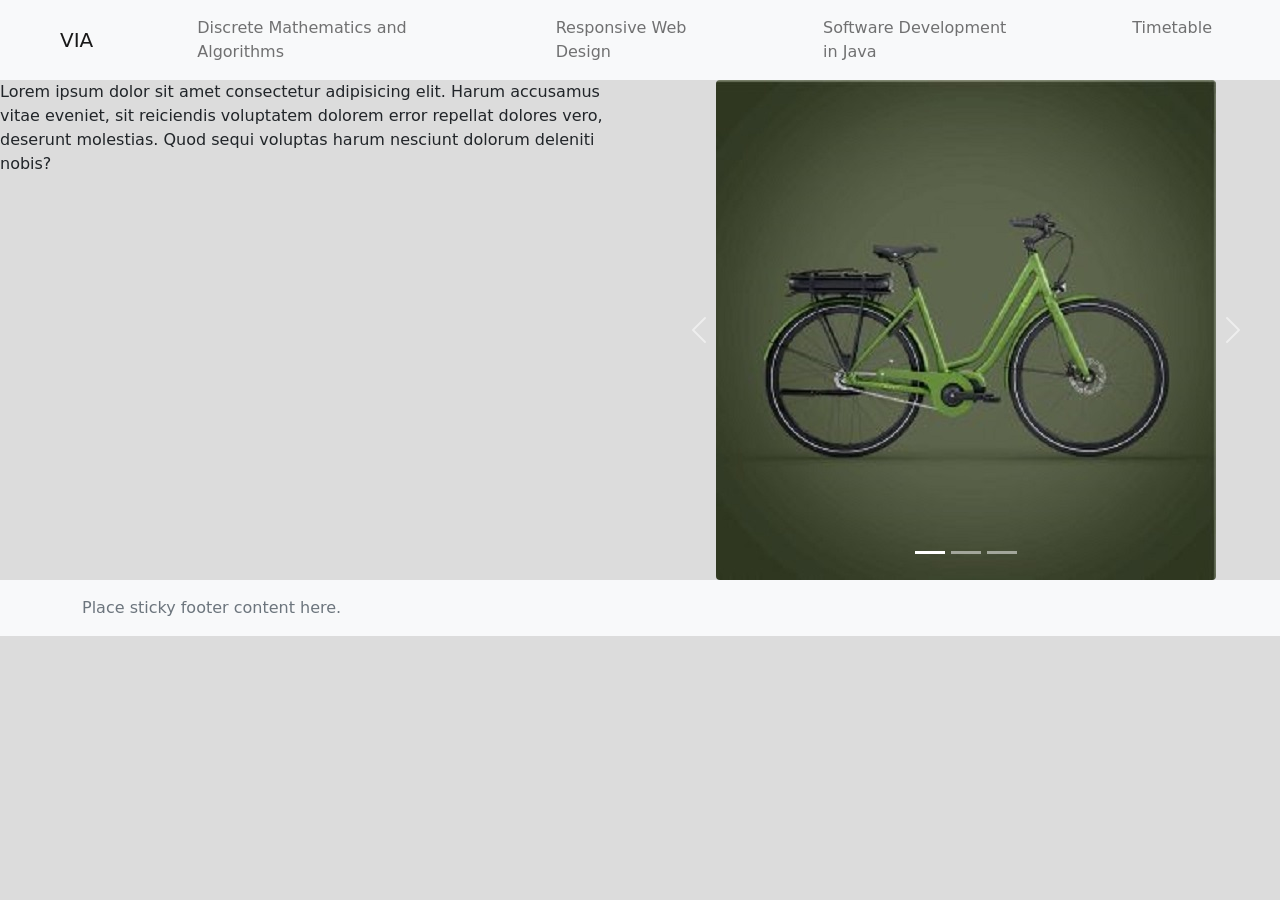
==== index.html @ 35416a30 "Inititalize github repo" ====
<!DOCTYPE html>
<html lang="en">

<head>
    <meta charset="UTF-8">
    <meta http-equiv="X-UA-Compatible" content="IE=edge">
    <meta name="viewport" content="width=device-width, initial-scale=1.0">
    <title>VIA Homepage</title>
    <link rel="stylesheet" href="css/bootstrap.min.css">
    <link rel="stylesheet" href="css/stlye.css">
    <link rel="icon" href="images/32443.ico">
    <!--Font Awsome for icons-->
    <link rel="stylesheet" href="css/font-awesome-4.7.0/css/font-awesome.min.css">

</head>

<body>
    <!--START NAVBAR-->
    <nav class="navbar navbar-expand-sm bg-light navbar-light">
        <div class="container-fluid">
            <button class="navbar-toggler" type="button" data-bs-toggle="collapse" data-bs-target="#MainNavbar">
                <span class="navbar-toggler-icon"></span>
            </button>
            <a class="navbar-brand active mx-5" href="index.html">VIA</a>
            <div class="collapse navbar-collapse" id="MainNavbar">
                <ul class="navbar-nav">
                    <li class="nav-item mx-5"><a class="nav-link" href="dma.html">Discrete Mathematics and
                            Algorithms</a>
                    </li>
                    <li class="nav-item mx-5"><a class="nav-link" href="rwd.html">Responsive Web Design</a></li>
                    <li class="nav-item mx-5"><a class="nav-link" href="sdj.html">Software Development in Java</a></li>
                    <li class="nav-item mx-5"><a class="nav-link" href="timetable.html">Timetable</a></li>
                </ul>
            </div>
        </div>
    </nav>
    <!--FINISH NAVBAR-->

    <div class="row">
        <!--Left side of webpage-->
        <div class="col-lg-6">
            Lorem ipsum dolor sit amet consectetur adipisicing elit. Harum accusamus vitae eveniet, sit reiciendis
            voluptatem dolorem error repellat dolores vero, deserunt molestias. Quod sequi voluptas harum nesciunt
            dolorum deleniti nobis?
        </div>

        <!--Right side of webpage-->
        <!--Carousel start here-->

        <div class="col-lg-6">
            <div id="carousel" class="carousel slide" data-bs-ride="carousel">
                <div class="carousel-inner">
                    <div class="carousel-item active"><img class="d-block rounded mx-auto img-fluid" src="images/1.jpg"></div>
                    <div class="carousel-item"><img class="d-block rounded mx-auto img-fluid" src="images/2.jpg"></div>
                    <div class="carousel-item"><img class="d-block rounded mx-auto img-fluid" src="images/3.jpg"></div>
                </div>

                <div class="carousel-indicators">
                    <button data-bs-target="#mycarousel" data-bs-slide-to="0" class="active"></button>
                    <button data-bs-target="#mycarousel" data-bs-slide-to="1"></button>
                    <button data-bs-target="#mycarousel" data-bs-slide-to="2"></button>
                </div>
                <button class="carousel-control-prev" type="button" data-bs-target="#carousel" data-bs-slide="prev">
                    <span class="carousel-control-prev-icon" aria-hidden="true"></span>
                    <span class="visually-hidden">Previous</span>
                </button>
                <button class="carousel-control-next" type="button" data-bs-target="#carousel" data-bs-slide="next">
                    <span class="carousel-control-next-icon" aria-hidden="true"></span>
                    <span class="visually-hidden">Next</span>
                </button>
            </div>
        </div>

        <!--Carousel end-->

    </div>

    <!--Footer start-->
    <footer class="footer mt-auto py-3 bg-light fixed-down">
        <div class="container">
            <span class="text-muted">Place sticky footer content here.</span>
        </div>
    </footer>

    <!--Footer end-->
    <script src="js/bootstrap.bundle.min.js"></script>
</body>

</html>
---- css/stlye.css ----
body
{
    background-color: gainsboro;
    overflow-y: scroll;
}

/* timetable css */
#tableDiv table{
    width: 90%;
    height: 70%;
    position: absolute;
    left:5%;
    bottom: 0;
    table-layout: fixed;
}
#timetableTable tr td{
    height: 100px;
}
.tableContent a{
    float: right;
}
.tableContent{
    width: auto;
    height: 20%;
}
.tableHeaderCell{
    text-align: center;
    line-height: 1;
    vertical-align: middle;
}
/* end of timetable css */

.carousel, img{
    height: 100%;
    width: auto;
}

/*Css for the Contact page*/
.contact
{
   text-align: center;
}
  

/*NAVBAR*/
.navbar-nav .active a {
    background-color: lightsteelblue;
}
.navbar-nav a:hover {
    background-color: lightsteelblue;
}
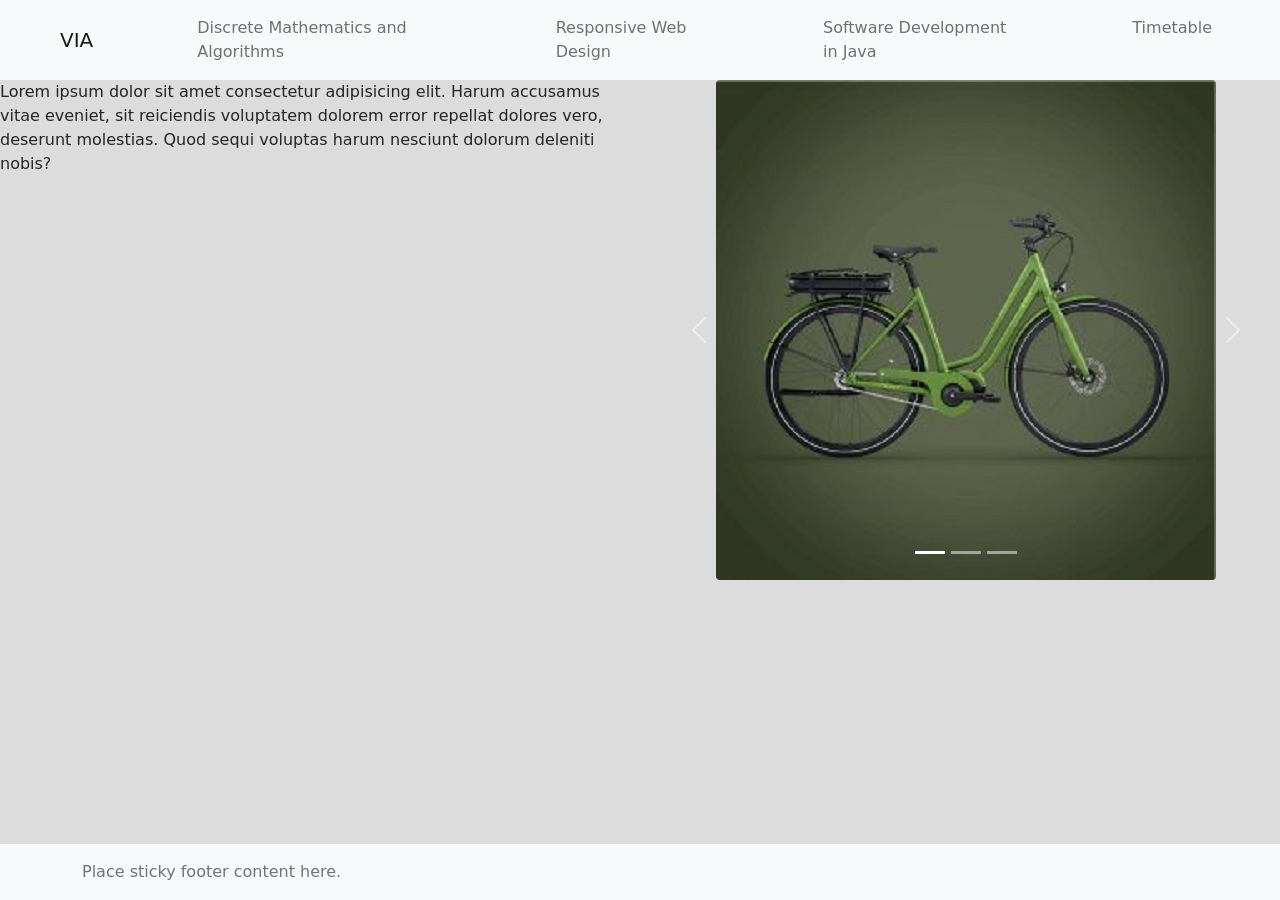
==== commit 033166f5: "fixed footer" ====
--- a/index.html
+++ b/index.html
@@ -76,7 +76,7 @@
     </div>
 
     <!--Footer start-->
-    <footer class="footer mt-auto py-3 bg-light fixed-down">
+    <footer class="footer mt-auto py-3 bg-light fixed-bottom">
         <div class="container">
             <span class="text-muted">Place sticky footer content here.</span>
         </div>
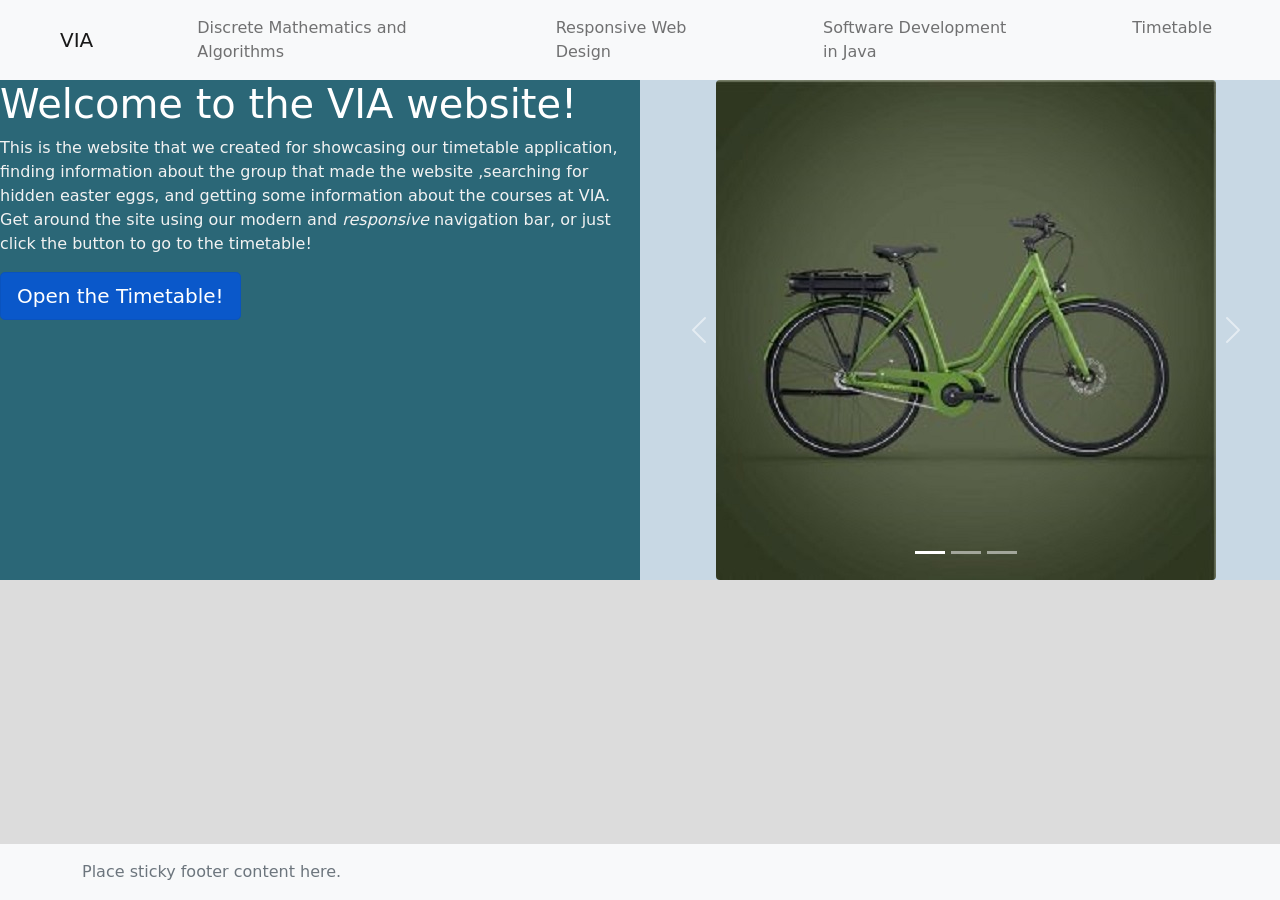
==== commit faf77bd4: "fixes" ====
--- a/index.html
+++ b/index.html
@@ -1,89 +1,149 @@
 <!DOCTYPE html>
 <html lang="en">
+  <head>
+    <meta charset="UTF-8" />
+    <meta http-equiv="X-UA-Compatible" content="IE=edge" />
+    <meta name="viewport" content="width=device-width, initial-scale=1.0" />
+    <title>VIA Homepage</title>
+    <link rel="stylesheet" href="css/bootstrap.min.css" />
+    <link rel="stylesheet" href="css/stlye.css" />
+    <link rel="icon" href="images/32443.ico" />
+    <!--Font Awsome for icons-->
+    <link
+      rel="stylesheet"
+      href="css/font-awesome-4.7.0/css/font-awesome.min.css"
+    />
+  </head>
 
-<head>
-    <meta charset="UTF-8">
-    <meta http-equiv="X-UA-Compatible" content="IE=edge">
-    <meta name="viewport" content="width=device-width, initial-scale=1.0">
-    <title>VIA Homepage</title>
-    <link rel="stylesheet" href="css/bootstrap.min.css">
-    <link rel="stylesheet" href="css/stlye.css">
-    <link rel="icon" href="images/32443.ico">
-    <!--Font Awsome for icons-->
-    <link rel="stylesheet" href="css/font-awesome-4.7.0/css/font-awesome.min.css">
-
-</head>
-
-<body>
+  <body>
     <!--START NAVBAR-->
     <nav class="navbar navbar-expand-sm bg-light navbar-light">
-        <div class="container-fluid">
-            <button class="navbar-toggler" type="button" data-bs-toggle="collapse" data-bs-target="#MainNavbar">
-                <span class="navbar-toggler-icon"></span>
-            </button>
-            <a class="navbar-brand active mx-5" href="index.html">VIA</a>
-            <div class="collapse navbar-collapse" id="MainNavbar">
-                <ul class="navbar-nav">
-                    <li class="nav-item mx-5"><a class="nav-link" href="dma.html">Discrete Mathematics and
-                            Algorithms</a>
-                    </li>
-                    <li class="nav-item mx-5"><a class="nav-link" href="rwd.html">Responsive Web Design</a></li>
-                    <li class="nav-item mx-5"><a class="nav-link" href="sdj.html">Software Development in Java</a></li>
-                    <li class="nav-item mx-5"><a class="nav-link" href="timetable.html">Timetable</a></li>
-                </ul>
-            </div>
+      <div class="container-fluid">
+        <button
+          class="navbar-toggler"
+          type="button"
+          data-bs-toggle="collapse"
+          data-bs-target="#MainNavbar"
+        >
+          <span class="navbar-toggler-icon"></span>
+        </button>
+        <a class="navbar-brand active mx-5" href="index.html">VIA</a>
+        <div class="collapse navbar-collapse" id="MainNavbar">
+          <ul class="navbar-nav">
+            <li class="nav-item mx-5">
+              <a class="nav-link" href="dma.html"
+                >Discrete Mathematics and Algorithms</a
+              >
+            </li>
+            <li class="nav-item mx-5">
+              <a class="nav-link" href="rwd.html">Responsive Web Design</a>
+            </li>
+            <li class="nav-item mx-5">
+              <a class="nav-link" href="sdj.html"
+                >Software Development in Java</a
+              >
+            </li>
+            <li class="nav-item mx-5">
+              <a class="nav-link" href="timetable.html">Timetable</a>
+            </li>
+          </ul>
         </div>
+      </div>
     </nav>
     <!--FINISH NAVBAR-->
 
     <div class="row">
-        <!--Left side of webpage-->
-        <div class="col-lg-6">
-            Lorem ipsum dolor sit amet consectetur adipisicing elit. Harum accusamus vitae eveniet, sit reiciendis
-            voluptatem dolorem error repellat dolores vero, deserunt molestias. Quod sequi voluptas harum nesciunt
-            dolorum deleniti nobis?
+      <!--Left side of webpage-->
+      <div class="col-lg-6 rightSide">
+        <div class="welcomeText">
+          <h1>Welcome to the VIA website!</h1>
+          <p>
+            This is the website that we created for showcasing our timetable
+            application, finding information about the group that made the
+            website ,searching for hidden easter eggs, and getting some
+            information about the courses at VIA. Get around the site using our
+            modern and <i>responsive</i> navigation bar, or just click the
+            button to go to the timetable!
+          </p>
+
+          <!--TODO Javascript here for final handin-->
+          <a
+            href="timetable.html"
+            class="btn btn-primary btn-lg active"
+            role="button"
+            aria-pressed="true"
+            >Open the Timetable!</a
+          >
         </div>
+      </div>
 
-        <!--Right side of webpage-->
-        <!--Carousel start here-->
+      <!--Right side of webpage-->
+      <!--Carousel start here-->
 
-        <div class="col-lg-6">
-            <div id="carousel" class="carousel slide" data-bs-ride="carousel">
-                <div class="carousel-inner">
-                    <div class="carousel-item active"><img class="d-block rounded mx-auto img-fluid" src="images/1.jpg"></div>
-                    <div class="carousel-item"><img class="d-block rounded mx-auto img-fluid" src="images/2.jpg"></div>
-                    <div class="carousel-item"><img class="d-block rounded mx-auto img-fluid" src="images/3.jpg"></div>
-                </div>
+      <div class="col-lg-6 leftSide">
+        <div id="carousel" class="carousel slide" data-bs-ride="carousel">
+          <div class="carousel-inner">
+            <div class="carousel-item active">
+              <img
+                class="d-block rounded mx-auto img-fluid"
+                src="images/1.jpg"
+              />
+            </div>
+            <div class="carousel-item">
+              <img
+                class="d-block rounded mx-auto img-fluid"
+                src="images/2.jpg"
+              />
+            </div>
+            <div class="carousel-item">
+              <img
+                class="d-block rounded mx-auto img-fluid"
+                src="images/3.jpg"
+              />
+            </div>
+          </div>
 
-                <div class="carousel-indicators">
-                    <button data-bs-target="#mycarousel" data-bs-slide-to="0" class="active"></button>
-                    <button data-bs-target="#mycarousel" data-bs-slide-to="1"></button>
-                    <button data-bs-target="#mycarousel" data-bs-slide-to="2"></button>
-                </div>
-                <button class="carousel-control-prev" type="button" data-bs-target="#carousel" data-bs-slide="prev">
-                    <span class="carousel-control-prev-icon" aria-hidden="true"></span>
-                    <span class="visually-hidden">Previous</span>
-                </button>
-                <button class="carousel-control-next" type="button" data-bs-target="#carousel" data-bs-slide="next">
-                    <span class="carousel-control-next-icon" aria-hidden="true"></span>
-                    <span class="visually-hidden">Next</span>
-                </button>
-            </div>
+          <div class="carousel-indicators">
+            <button
+              data-bs-target="#mycarousel"
+              data-bs-slide-to="0"
+              class="active"
+            ></button>
+            <button data-bs-target="#mycarousel" data-bs-slide-to="1"></button>
+            <button data-bs-target="#mycarousel" data-bs-slide-to="2"></button>
+          </div>
+          <button
+            class="carousel-control-prev"
+            type="button"
+            data-bs-target="#carousel"
+            data-bs-slide="prev"
+          >
+            <span class="carousel-control-prev-icon" aria-hidden="true"></span>
+            <span class="visually-hidden">Previous</span>
+          </button>
+          <button
+            class="carousel-control-next"
+            type="button"
+            data-bs-target="#carousel"
+            data-bs-slide="next"
+          >
+            <span class="carousel-control-next-icon" aria-hidden="true"></span>
+            <span class="visually-hidden">Next</span>
+          </button>
         </div>
+      </div>
 
-        <!--Carousel end-->
-
+      <!--Carousel end-->
     </div>
 
     <!--Footer start-->
     <footer class="footer mt-auto py-3 bg-light fixed-bottom">
-        <div class="container">
-            <span class="text-muted">Place sticky footer content here.</span>
-        </div>
+      <div class="container">
+        <span class="text-muted">Place sticky footer content here.</span>
+      </div>
     </footer>
 
     <!--Footer end-->
     <script src="js/bootstrap.bundle.min.js"></script>
-</body>
-
-</html>+  </body>
+</html>
--- a/css/stlye.css
+++ b/css/stlye.css
@@ -35,6 +35,25 @@
     width: auto;
 }
 
+
+/*Setting up website colors*/
+.rightSide
+{
+    color: #f2f2f2;   
+    background-color: #2b6777;    
+    
+    
+}
+.rightSide h1
+{
+    color: white;
+}
+.leftSide
+{
+    background-color: #c8d8e4;
+}
+
+
 /*Css for the Contact page*/
 .contact
 {
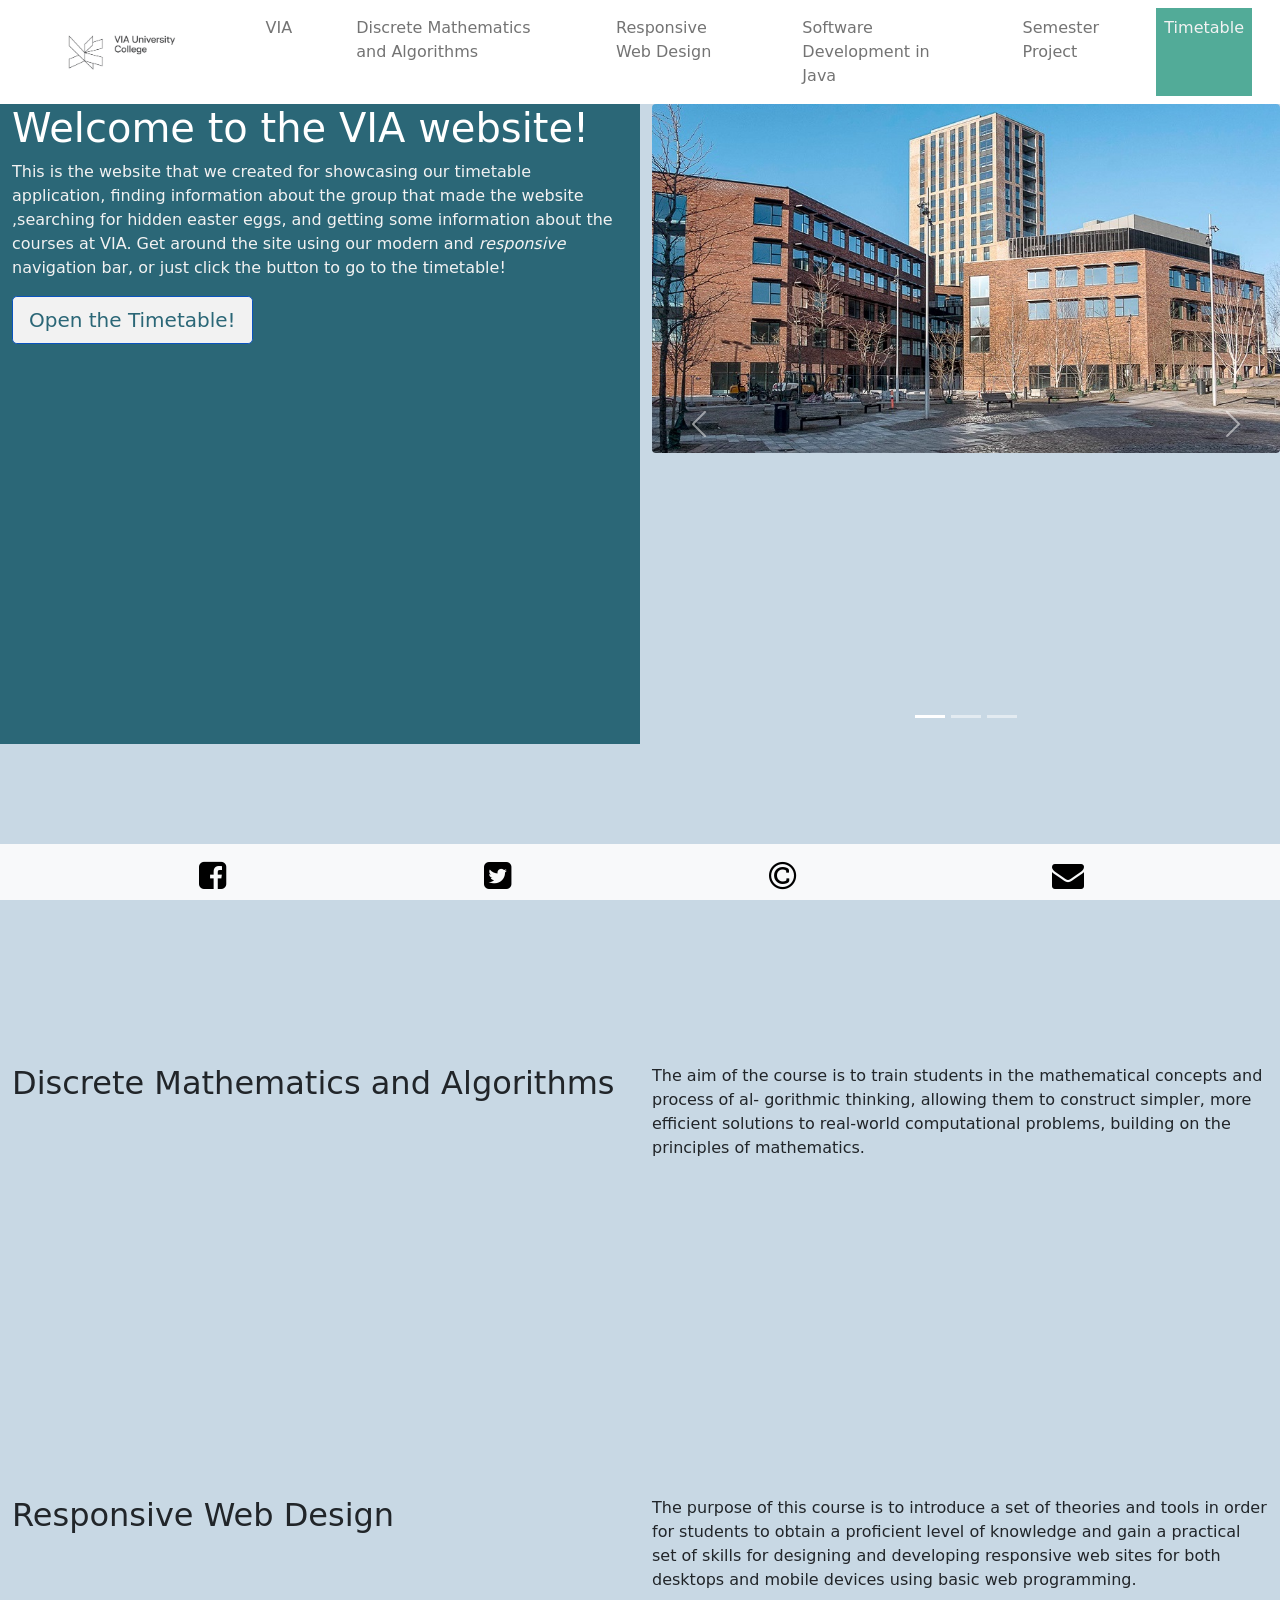
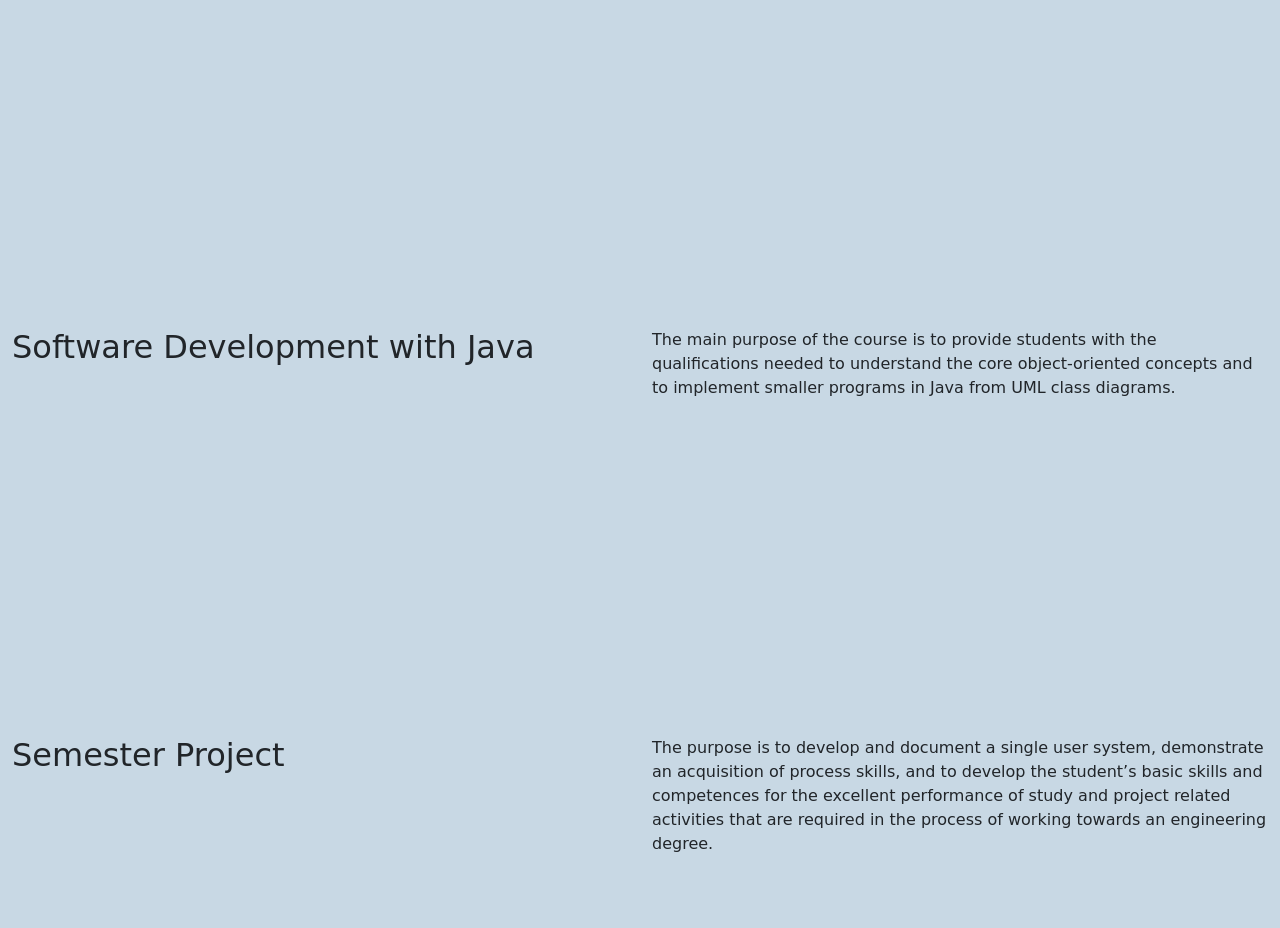
==== commit 2105136b: "Lot of shit done Co-authored-by: Chiril Luncasu (315171) <315171@VIAUC.DK> Co-authored-by: Kruno Ner" ====
--- a/index.html
+++ b/index.html
@@ -27,23 +27,35 @@
         >
           <span class="navbar-toggler-icon"></span>
         </button>
-        <a class="navbar-brand active mx-5" href="index.html">VIA</a>
+        <img
+          class="navbar-brand float-start logo mx-5"
+          src="/images/logo_VIA.png"
+          alt="VIA"
+        />
         <div class="collapse navbar-collapse" id="MainNavbar">
           <ul class="navbar-nav">
-            <li class="nav-item mx-5">
-              <a class="nav-link" href="dma.html"
+            <li class="nav-item mx-4">
+              <a class="nav-link" href="index.html">VIA</a>
+            </li>
+            <li class="nav-item mx-4">
+              <a class="nav-link" href="index.html#DMA"
                 >Discrete Mathematics and Algorithms</a
               >
             </li>
-            <li class="nav-item mx-5">
-              <a class="nav-link" href="rwd.html">Responsive Web Design</a>
-            </li>
-            <li class="nav-item mx-5">
-              <a class="nav-link" href="sdj.html"
+            <li class="nav-item mx-4">
+              <a class="nav-link" href="index.html#RWD"
+                >Responsive Web Design</a
+              >
+            </li>
+            <li class="nav-item mx-4">
+              <a class="nav-link" href="index.html#SDJ"
                 >Software Development in Java</a
               >
             </li>
-            <li class="nav-item mx-5">
+            <li class="nav-item mx-4">
+              <a class="nav-link" href="index.html#SEP">Semester Project</a>
+            </li>
+            <li id="timetable" class="nav-item mx-3">
               <a class="nav-link" href="timetable.html">Timetable</a>
             </li>
           </ul>
@@ -52,94 +64,193 @@
     </nav>
     <!--FINISH NAVBAR-->
 
-    <div class="row">
-      <!--Left side of webpage-->
-      <div class="col-lg-6 rightSide">
-        <div class="welcomeText">
-          <h1>Welcome to the VIA website!</h1>
-          <p>
-            This is the website that we created for showcasing our timetable
-            application, finding information about the group that made the
-            website ,searching for hidden easter eggs, and getting some
-            information about the courses at VIA. Get around the site using our
-            modern and <i>responsive</i> navigation bar, or just click the
-            button to go to the timetable!
-          </p>
-
-          <!--TODO Javascript here for final handin-->
-          <a
-            href="timetable.html"
-            class="btn btn-primary btn-lg active"
-            role="button"
-            aria-pressed="true"
-            >Open the Timetable!</a
-          >
-        </div>
-      </div>
-
-      <!--Right side of webpage-->
-      <!--Carousel start here-->
-
-      <div class="col-lg-6 leftSide">
-        <div id="carousel" class="carousel slide" data-bs-ride="carousel">
-          <div class="carousel-inner">
-            <div class="carousel-item active">
-              <img
-                class="d-block rounded mx-auto img-fluid"
-                src="images/1.jpg"
-              />
+    <div class="container-fluid">
+      <div class="row firstRow">
+        <!--Left side of webpage-->
+        <div class="col-lg-6 rightSide">
+          <div class="align-middle">
+            <div class="welcomeText">
+              <h1>Welcome to the VIA website!</h1>
+              <p class="text-break">
+                This is the website that we created for showcasing our timetable
+                application, finding information about the group that made the
+                website ,searching for hidden easter eggs, and getting some
+                information about the courses at VIA. Get around the site using
+                our modern and <i>responsive</i> navigation bar, or just click
+                the button to go to the timetable!
+              </p>
+
+              <!--TODO Javascript here for final handin-->
+              <a
+                href="timetable.html"
+                class="btn btn-primary btn-lg active"
+                role="button"
+                aria-pressed="true"
+                >Open the Timetable!</a
+              >
             </div>
-            <div class="carousel-item">
-              <img
-                class="d-block rounded mx-auto img-fluid"
-                src="images/2.jpg"
-              />
+          </div>
+        </div>
+
+        <!--Right side of webpage-->
+        <!--Carousel start here-->
+
+        <div class="col-lg-6 leftSide">
+          <div id="carousel" class="carousel slide" data-bs-ride="carousel">
+            <div class="carousel-inner">
+              <div class="carousel-item active">
+                <img
+                  class="d-block rounded mx-auto img-fluid"
+                  src="images/1.jpg"
+                />
+              </div>
+              <div class="carousel-item">
+                <img
+                  class="d-block rounded mx-auto img-fluid"
+                  src="images/2.jpg"
+                />
+              </div>
+              <div class="carousel-item">
+                <img
+                  class="d-block rounded mx-auto img-fluid"
+                  src="images/3.jpg"
+                />
+              </div>
             </div>
-            <div class="carousel-item">
-              <img
-                class="d-block rounded mx-auto img-fluid"
-                src="images/3.jpg"
-              />
+
+            <div class="carousel-indicators">
+              <button
+                data-bs-target="#mycarousel"
+                data-bs-slide-to="0"
+                class="active"
+              ></button>
+              <button
+                data-bs-target="#mycarousel"
+                data-bs-slide-to="1"
+              ></button>
+              <button
+                data-bs-target="#mycarousel"
+                data-bs-slide-to="2"
+              ></button>
             </div>
-          </div>
-
-          <div class="carousel-indicators">
             <button
-              data-bs-target="#mycarousel"
-              data-bs-slide-to="0"
-              class="active"
-            ></button>
-            <button data-bs-target="#mycarousel" data-bs-slide-to="1"></button>
-            <button data-bs-target="#mycarousel" data-bs-slide-to="2"></button>
-          </div>
-          <button
-            class="carousel-control-prev"
-            type="button"
-            data-bs-target="#carousel"
-            data-bs-slide="prev"
-          >
-            <span class="carousel-control-prev-icon" aria-hidden="true"></span>
-            <span class="visually-hidden">Previous</span>
-          </button>
-          <button
-            class="carousel-control-next"
-            type="button"
-            data-bs-target="#carousel"
-            data-bs-slide="next"
-          >
-            <span class="carousel-control-next-icon" aria-hidden="true"></span>
-            <span class="visually-hidden">Next</span>
-          </button>
-        </div>
-      </div>
-
-      <!--Carousel end-->
+              class="carousel-control-prev"
+              type="button"
+              data-bs-target="#carousel"
+              data-bs-slide="prev"
+            >
+              <span
+                class="carousel-control-prev-icon"
+                aria-hidden="true"
+              ></span>
+              <span class="visually-hidden">Previous</span>
+            </button>
+            <button
+              class="carousel-control-next"
+              type="button"
+              data-bs-target="#carousel"
+              data-bs-slide="next"
+            >
+              <span
+                class="carousel-control-next-icon"
+                aria-hidden="true"
+              ></span>
+              <span class="visually-hidden">Next</span>
+            </button>
+          </div>
+        </div>
+        <!--CAROUSEL END-->
+      </div>
+
+      <div id="DMA" class="row classRow">
+        <div class="col-lg-6">
+          <h2>Discrete Mathematics and Algorithms</h2>
+        </div>
+        <div class="col-lg-6">
+          <p>
+            The aim of the course is to train students in the mathematical
+            concepts and process of al- gorithmic thinking, allowing them to
+            construct simpler, more efficient solutions to real-world
+            computational problems, building on the principles of mathematics.
+          </p>
+        </div>
+      </div>
+      <div id="RWD" class="row classRow">
+        <div class="col-lg-6">
+          <h2>Responsive Web Design</h2>
+        </div>
+        <div class="col-lg-6">
+          <p>
+            The purpose of this course is to introduce a set of theories and
+            tools in order for students to obtain a proficient level of
+            knowledge and gain a practical set of skills for designing and
+            developing responsive web sites for both desktops and mobile devices
+            using basic web programming.
+          </p>
+        </div>
+      </div>
+      <div id="SDJ" class="row classRow">
+        <div class="col-lg-6">
+          <h2>Software Development with Java</h2>
+        </div>
+        <div class="col-lg-6">
+          <p>
+            The main purpose of the course is to provide students with the
+            qualifications needed to understand the core object-oriented
+            concepts and to implement smaller programs in Java from UML class
+            diagrams.
+          </p>
+        </div>
+      </div>
+      <div id="SEP" class="row classRow" style="padding-bottom: 3.5rem">
+        <div class="col-lg-6">
+          <h2>Semester Project</h2>
+        </div>
+        <div class="col-lg-6">
+          <p>
+            The purpose is to develop and document a single user system,
+            demonstrate an acquisition of process skills, and to develop the
+            student’s basic skills and competences for the excellent performance
+            of study and project related activities that are required in the
+            process of working towards an engineering degree.
+          </p>
+        </div>
+      </div>
     </div>
 
     <!--Footer start-->
     <footer class="footer mt-auto py-3 bg-light fixed-bottom">
       <div class="container">
-        <span class="text-muted">Place sticky footer content here.</span>
+        <div class="row">
+          <div
+            class="col-md-3 d-flex justify-content-center align-items-center"
+          >
+            <a href="https://www.facebook.com/viauniversitycollege/" class="nav-item footer-icons">
+              <i class="fa fa-facebook-square fa-2x"> </i
+            ></a>
+          </div>
+          <div
+            class="col-md-3 d-flex justify-content-center align-items-center"
+          >
+            <a href="https://twitter.com/viauniversity" class="nav-item footer-icons">
+              <i class="fa fa-twitter-square fa-2x"></i
+            ></a>
+          </div>
+          <div
+            class="col-md-3 d-flex justify-content-center align-items-center"
+          >
+            <a id="copyright" class="nav-item footer-icons" href="copyright.html"
+              ><i class="fa fa-copyright fa-2x"></i
+            ></a>
+          </div>
+          <div
+            class="col-md-3 d-flex justify-content-center align-items-center"
+          >
+            <a id="contact" class="nav-item footer-icons" href="contact.html"
+              ><i class="fa fa-envelope fa-2x"></i
+            ></a>
+          </div>
+        </div>
       </div>
     </footer>
 
--- a/css/stlye.css
+++ b/css/stlye.css
@@ -1,7 +1,7 @@
 body
 {
-    background-color: gainsboro;
-    overflow-y: scroll;
+    background-color: #c8d8e4;
+    
 }
 
 /* timetable css */
@@ -30,27 +30,45 @@
 }
 /* end of timetable css */
 
+/*CAROUSEL CSS*/
 .carousel, img{
     height: 100%;
     width: auto;
 }
 
+.classRow
+{
+    padding-top: 20rem;
+}
+
+
+.firstRow{
+    height: 40rem;
+}
 
 /*Setting up website colors*/
 .rightSide
 {
     color: #f2f2f2;   
-    background-color: #2b6777;    
+    background-color:#2b6777;    
     
     
+}
+.btn-primary
+{
+    background-color: #f2f2f2  !important;    
+    color: #2b6777!important;  
 }
 .rightSide h1
 {
     color: white;
+      
 }
 .leftSide
 {
     background-color: #c8d8e4;
+    padding-right: 0px;
+    margin-right: 0px;
 }
 
 
@@ -68,3 +86,41 @@
 .navbar-nav a:hover {
     background-color: lightsteelblue;
 }
+
+#timetable {
+    background-color: #52ab98;
+}
+
+#timetable a {
+    color: #f2f2f2 !important;
+}
+
+#timetable a:hover {
+    background-color: #f2f2f2;
+    color: #52ab98 !important
+}
+
+.navbar {
+    background-color: #ffffff !important;
+}
+
+.logo {
+    display: block;
+    max-width: 10%;
+    max-height: 10%;
+    height: auto;
+}
+/*CLOSE NAVBAR*/
+
+/*FOOTER*/
+.footer {
+    width: 100%;
+    height : 3.5rem !important;
+    display: inline-block;
+}
+
+.footer-icons {
+    text-decoration: none;
+    color: black;
+}
+/*CLOSE FOOTER*/
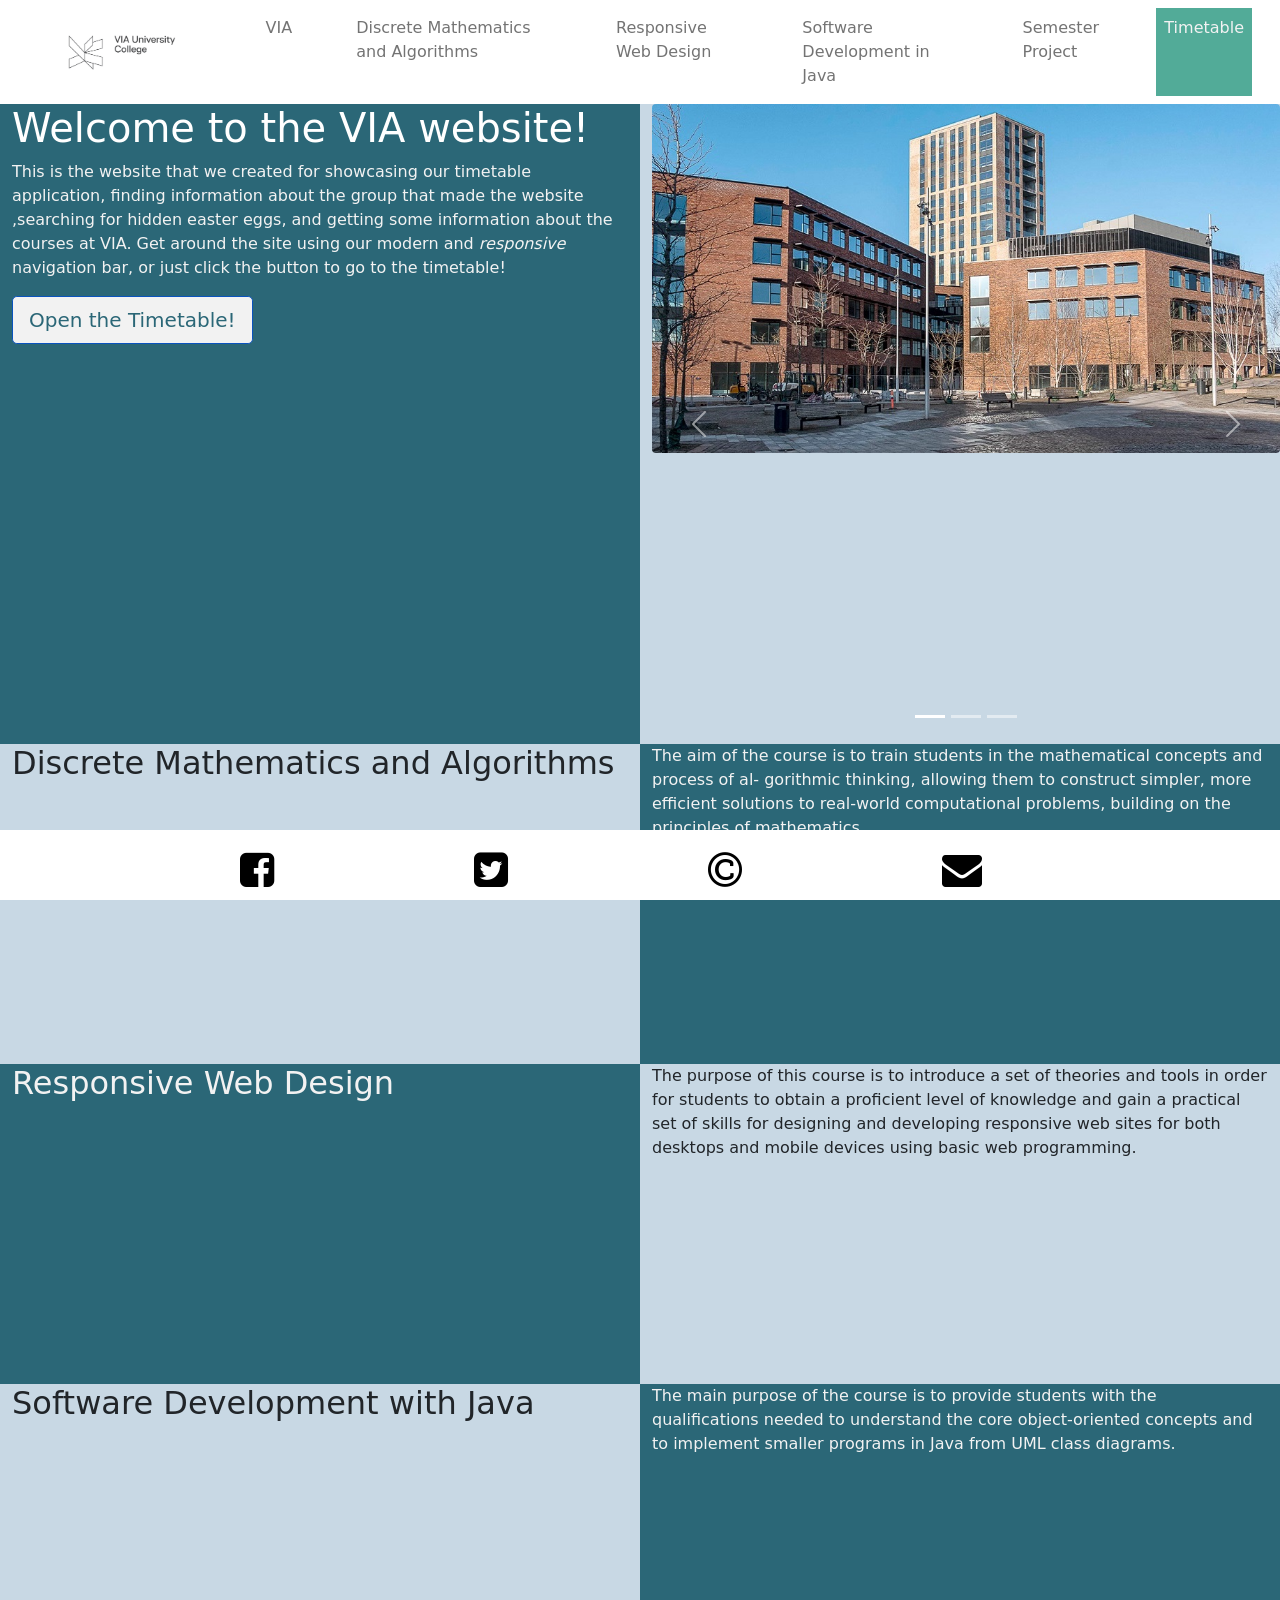
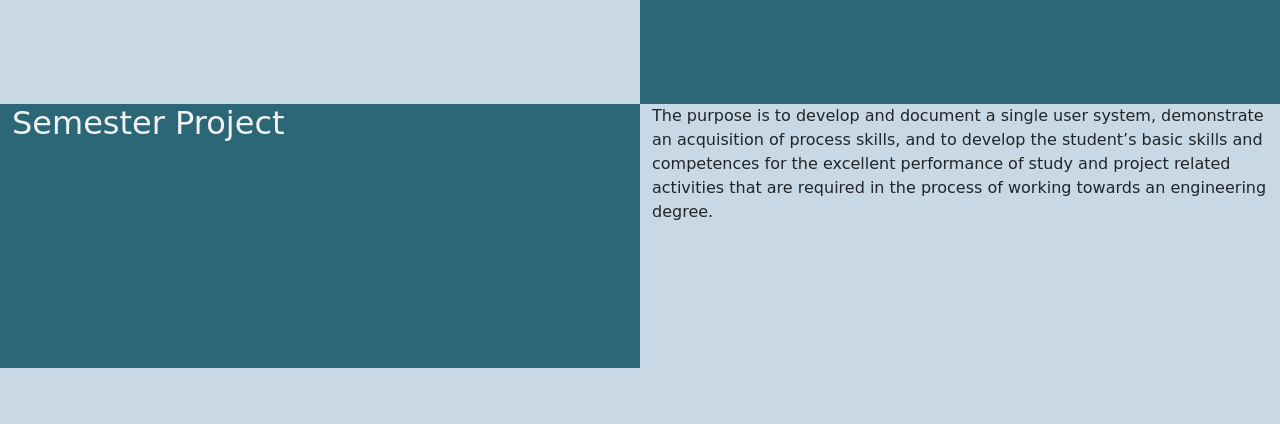
==== commit 9ce71b26: "Co-authored-by: Lorant Beko (315189) <315189@VIAUC.DK> Co-authored-by: Kruno Neric (315258) <315258@" ====
--- a/index.html
+++ b/index.html
@@ -28,7 +28,7 @@
           <span class="navbar-toggler-icon"></span>
         </button>
         <img
-          class="navbar-brand float-start logo mx-5"
+          class="navbar-brand float-start logo mx-5 img-fluid"
           src="/images/logo_VIA.png"
           alt="VIA"
         />
@@ -133,6 +133,7 @@
                 data-bs-slide-to="2"
               ></button>
             </div>
+            <!--Arrows-->
             <button
               class="carousel-control-prev"
               type="button"
@@ -161,12 +162,13 @@
         </div>
         <!--CAROUSEL END-->
       </div>
-
-      <div id="DMA" class="row classRow">
-        <div class="col-lg-6">
+      
+    
+      <div id="DMA" class="row classRow ">
+        <div class="col-lg-6 ligther">
           <h2>Discrete Mathematics and Algorithms</h2>
         </div>
-        <div class="col-lg-6">
+        <div class="col-lg-6 darker">
           <p>
             The aim of the course is to train students in the mathematical
             concepts and process of al- gorithmic thinking, allowing them to
@@ -175,11 +177,12 @@
           </p>
         </div>
       </div>
+    
       <div id="RWD" class="row classRow">
-        <div class="col-lg-6">
+        <div class="col-lg-6 darker">
           <h2>Responsive Web Design</h2>
         </div>
-        <div class="col-lg-6">
+        <div class="col-lg-6 ligther">
           <p>
             The purpose of this course is to introduce a set of theories and
             tools in order for students to obtain a proficient level of
@@ -190,10 +193,10 @@
         </div>
       </div>
       <div id="SDJ" class="row classRow">
-        <div class="col-lg-6">
+        <div class="col-lg-6 ligther">
           <h2>Software Development with Java</h2>
         </div>
-        <div class="col-lg-6">
+        <div class="col-lg-6 darker">
           <p>
             The main purpose of the course is to provide students with the
             qualifications needed to understand the core object-oriented
@@ -203,10 +206,10 @@
         </div>
       </div>
       <div id="SEP" class="row classRow" style="padding-bottom: 3.5rem">
-        <div class="col-lg-6">
+        <div class="col-lg-6 darker">
           <h2>Semester Project</h2>
         </div>
-        <div class="col-lg-6">
+        <div class="col-lg-6 ligther">
           <p>
             The purpose is to develop and document a single user system,
             demonstrate an acquisition of process skills, and to develop the
@@ -218,41 +221,33 @@
       </div>
     </div>
 
-    <!--Footer start-->
-    <footer class="footer mt-auto py-3 bg-light fixed-bottom">
-      <div class="container">
-        <div class="row">
-          <div
-            class="col-md-3 d-flex justify-content-center align-items-center"
-          >
+    <footer class="footer">
+      <div class="social-media hidden-xs">
+          <li>
             <a href="https://www.facebook.com/viauniversitycollege/" class="nav-item footer-icons">
               <i class="fa fa-facebook-square fa-2x"> </i
             ></a>
-          </div>
-          <div
-            class="col-md-3 d-flex justify-content-center align-items-center"
-          >
+          </li>
+          <li>
             <a href="https://twitter.com/viauniversity" class="nav-item footer-icons">
               <i class="fa fa-twitter-square fa-2x"></i
             ></a>
-          </div>
-          <div
-            class="col-md-3 d-flex justify-content-center align-items-center"
-          >
+          </li>
+          <li>
             <a id="copyright" class="nav-item footer-icons" href="copyright.html"
-              ><i class="fa fa-copyright fa-2x"></i
-            ></a>
-          </div>
-          <div
-            class="col-md-3 d-flex justify-content-center align-items-center"
-          >
+            ><i class="fa fa-copyright fa-2x"></i
+          ></a>
+          </li>
+          <li>
             <a id="contact" class="nav-item footer-icons" href="contact.html"
-              ><i class="fa fa-envelope fa-2x"></i
-            ></a>
-          </div>
-        </div>
-      </div>
-    </footer>
+            ><i class="fa fa-envelope fa-2x"></i
+          ></a>
+          </li>
+          <li>
+              <i class="fas fa-search-location"></i>
+          </li>
+      </div>
+  </footer>
 
     <!--Footer end-->
     <script src="js/bootstrap.bundle.min.js"></script>
--- a/css/stlye.css
+++ b/css/stlye.css
@@ -5,29 +5,7 @@
 }
 
 /* timetable css */
-#tableDiv table{
-    width: 90%;
-    height: 70%;
-    position: absolute;
-    left:5%;
-    bottom: 0;
-    table-layout: fixed;
-}
-#timetableTable tr td{
-    height: 100px;
-}
-.tableContent a{
-    float: right;
-}
-.tableContent{
-    width: auto;
-    height: 20%;
-}
-.tableHeaderCell{
-    text-align: center;
-    line-height: 1;
-    vertical-align: middle;
-}
+
 /* end of timetable css */
 
 /*CAROUSEL CSS*/
@@ -35,15 +13,19 @@
     height: 100%;
     width: auto;
 }
+.carousel
+{
+    margin: auto;
+}
 
 .classRow
 {
-    padding-top: 20rem;
+    height: 20rem !important; 
 }
 
 
 .firstRow{
-    height: 40rem;
+    height: 40rem !important;
 }
 
 /*Setting up website colors*/
@@ -51,8 +33,17 @@
 {
     color: #f2f2f2;   
     background-color:#2b6777;    
-    
-    
+}
+
+.lighter
+{
+ background-color: #c8d8e4 !important;
+}
+
+.darker
+{
+    color: #f2f2f2;   
+    background-color:#2b6777 !important;   
 }
 .btn-primary
 {
@@ -106,21 +97,63 @@
 
 .logo {
     display: block;
-    max-width: 10%;
-    max-height: 10%;
+    max-width: 40%;
+    max-height: 40%;
     height: auto;
 }
+
+@media only screen and (min-width: 600px) {
+    .logo {
+        display: block;
+        max-width: 10%;
+        max-height: 10%;
+        height: auto;
+    }
+  }
 /*CLOSE NAVBAR*/
 
 /*FOOTER*/
-.footer {
-    width: 100%;
-    height : 3.5rem !important;
-    display: inline-block;
-}
-
 .footer-icons {
     text-decoration: none;
     color: black;
+    overflow: auto;
+}
+
+.footer {
+    position: fixed;
+    bottom: 0;
+    width: 100%;
+    height: 70px;
+    background-color: white;
+
+}
+
+.footer .social-media {
+    display: flex;
+    width: 430px;
+    margin: 0 auto;
+}
+
+.footer .social-media > li {
+    list-style: none;
+    display: inline-block;
+    margin: 10px auto;
+    font-size: 20px;
+    padding: 10px 10px;
+}
+
+@media only screen and (min-width: 600px) {
+    .footer .social-media > li {
+        list-style: none;
+        display: inline-block;
+        margin: 10px auto;
+        font-size: 20px;
+        padding: 10px 100px;
+    }
+    .footer .social-media {
+        display: flex;
+        width: 1000px;
+        margin: 0 auto;
+    }
 }
 /*CLOSE FOOTER*/
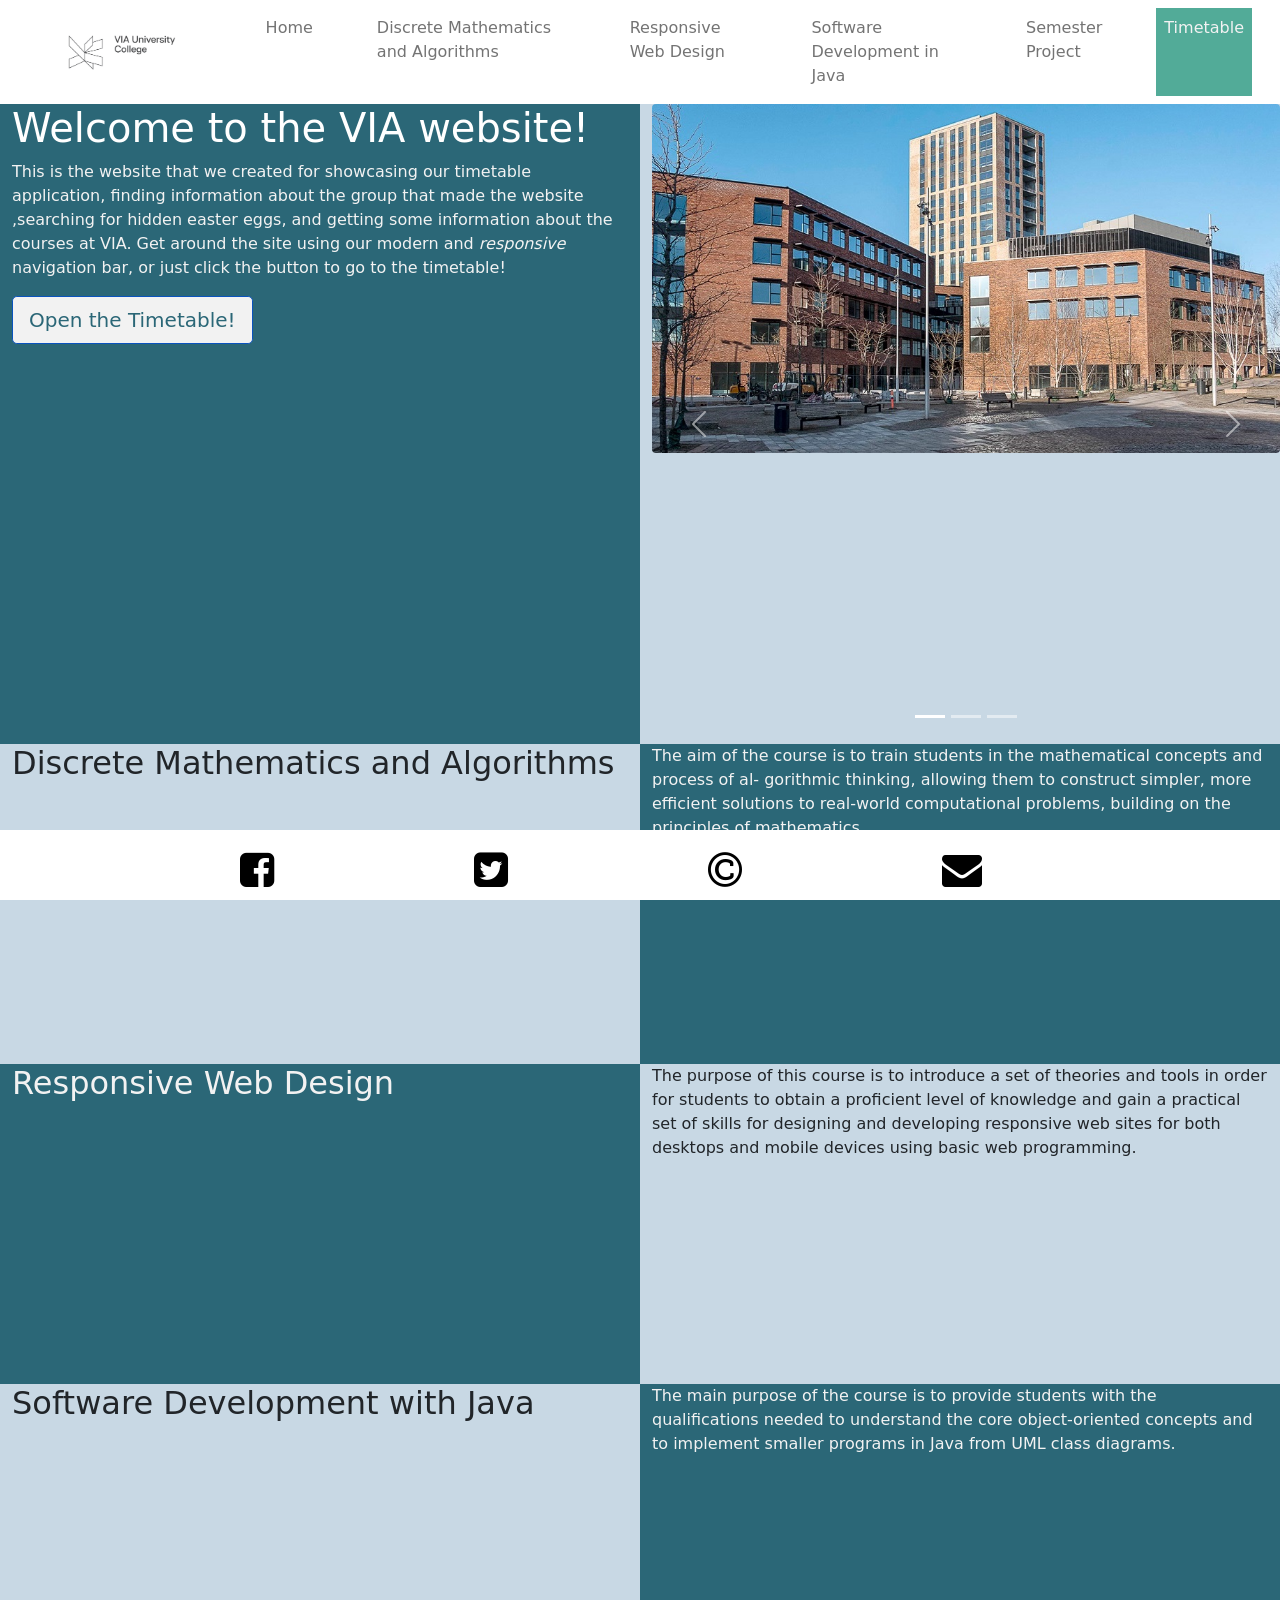
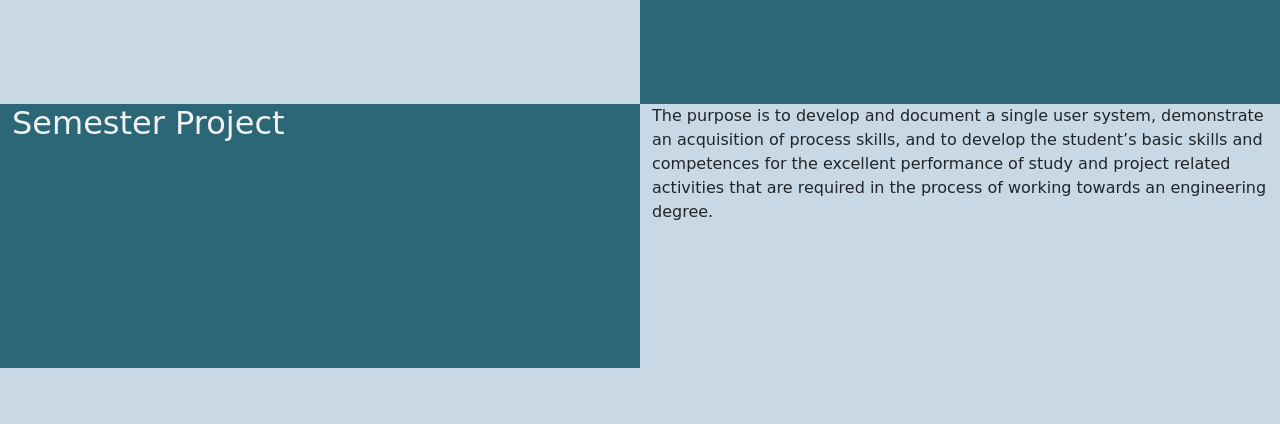
==== commit 2c62fe0d: "Final fixes before handin" ====
--- a/index.html
+++ b/index.html
@@ -35,7 +35,7 @@
         <div class="collapse navbar-collapse" id="MainNavbar">
           <ul class="navbar-nav">
             <li class="nav-item mx-4">
-              <a class="nav-link" href="index.html">VIA</a>
+              <a class="nav-link" href="index.html">Home</a>
             </li>
             <li class="nav-item mx-4">
               <a class="nav-link" href="index.html#DMA"
--- a/css/stlye.css
+++ b/css/stlye.css
@@ -67,6 +67,10 @@
 .contact
 {
    text-align: center;
+   display: flex;
+   justify-content: center;
+   align-items: center;
+   font-size: 20px;
 }
   
 
